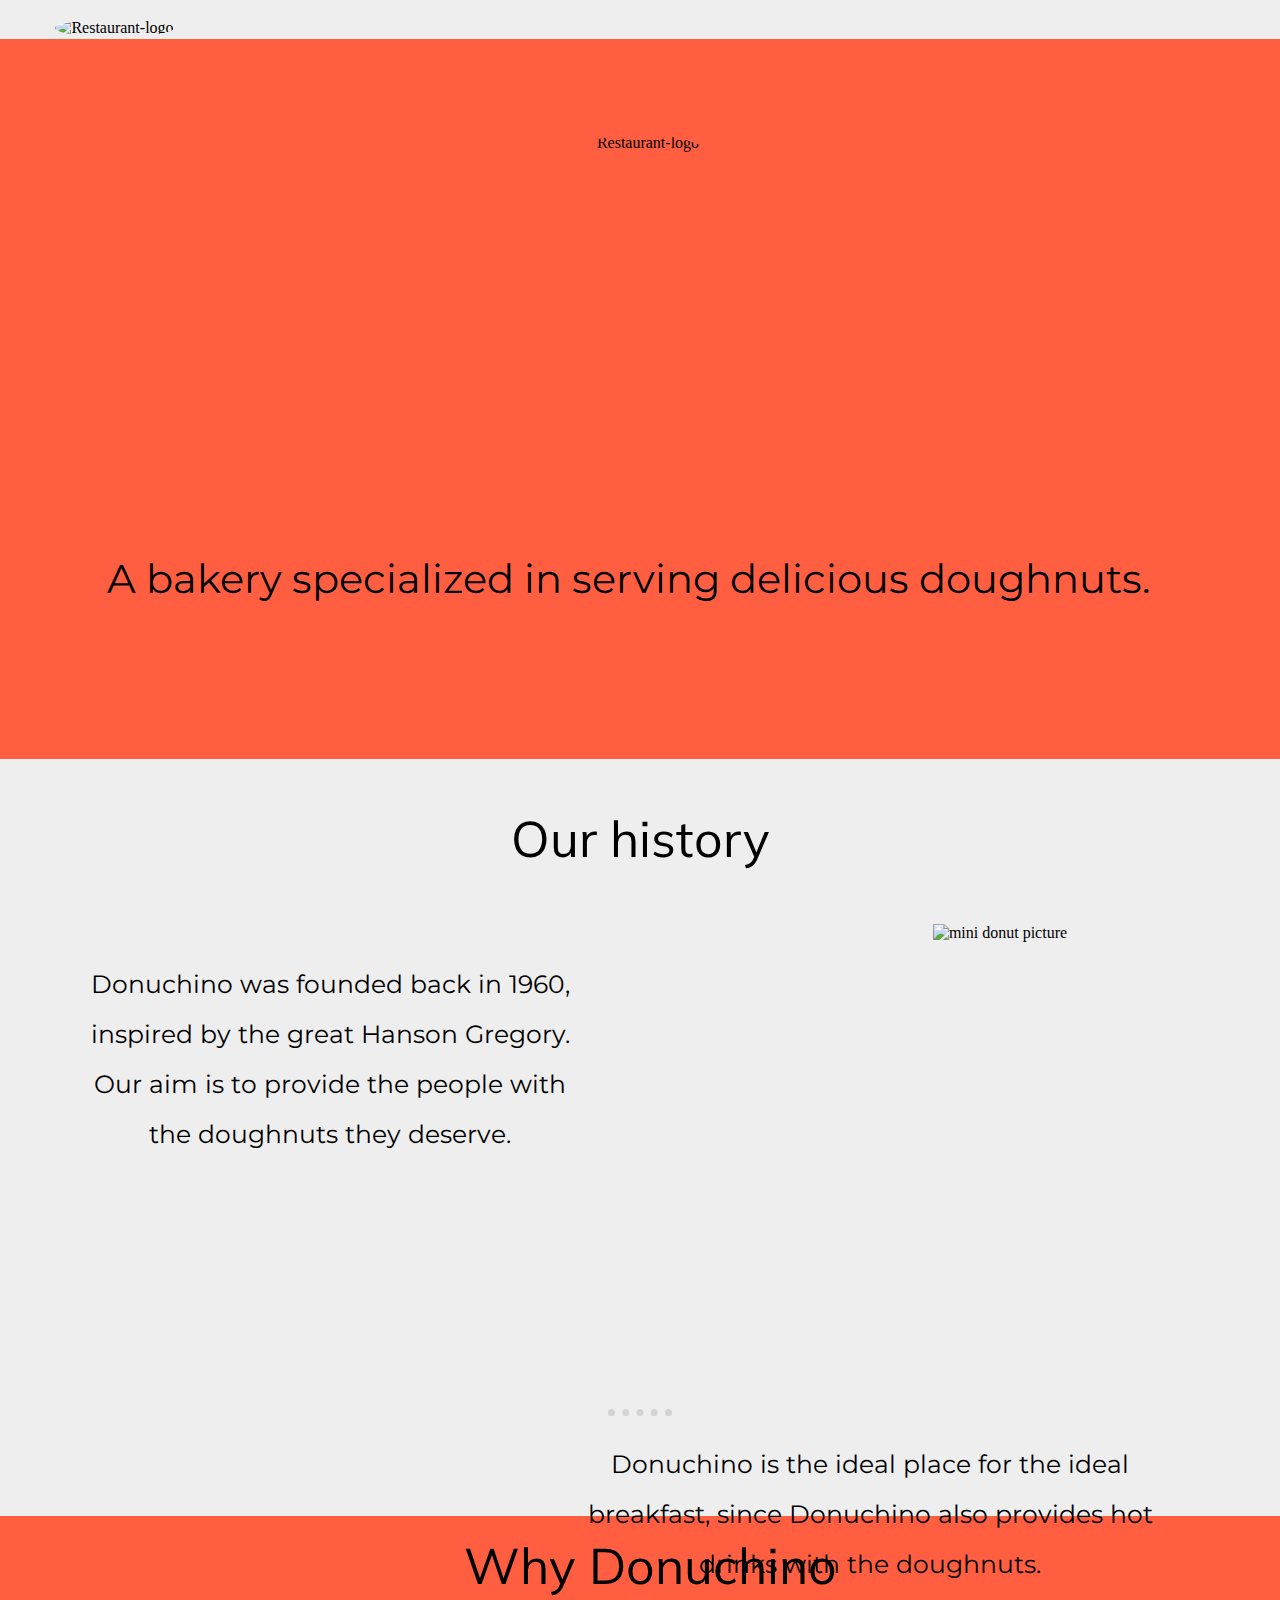
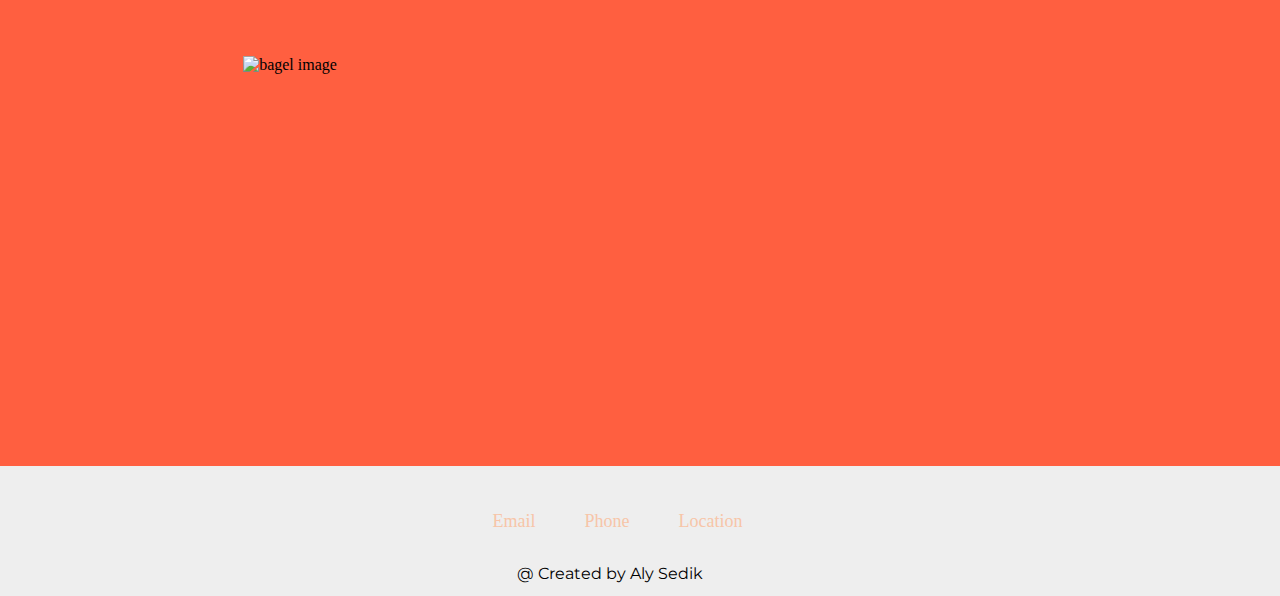
==== index.html @ 7460e8a7 "add html and css files" ====
<!doctype html>
<html>
<head>
    <link rel="stylesheet" type="text/css" href="css/style.css">
    <title>Donuchino</title>
<link href="https://fonts.googleapis.com/css2?family=Montserrat:wght@300&family=Mulish:wght@300&family=Noto+Sans+JP:wght@300&display=swap" rel="stylesheet">
<header>
  <div id="header">
  <img class="main-img"src="image/Donuchino.jpeg" alt="Restaurant-logo">
  <a class="Top-bar" href="menu.html">Menu</a>
  <a class="Top-bar" href="about-us.html">About us</a>
  <a class="Top-bar" href="index.html">Home</a>
</div>
</header>
</head>
 <body>
   <div class="top-container">
 	<img class="image" src="image/Donuchino.jpeg" alt="Restaurant-logo">
  <p class="mainp">A bakery specialized in serving delicious doughnuts.</p>
</div>
<div class="middle-container">
    <p class="Our-history">Our history</p>
    <p class="history-paragraph">Donuchino was founded back in 1960, inspired by the great Hanson Gregory. Our aim is to provide the people with the doughnuts they deserve. </p>
    <img class="mini-donut-image" src="image/mini-donut copy.png" alt="mini donut picture">
</div>
<hr>
<div class="bottom-container">
  <p class="why-choose">Why Donuchino</p>
  <img class="bagel-image" src="image/donut2.png" alt="bagel image">
  <p class="why-paragraph">Donuchino is the ideal place for the ideal breakfast, since Donuchino also provides hot drinks with the doughnuts. </p>
</div>
</body>
<footer class="footer">
  <a class="footer-paragraph" href="mailto:ali.m.sdeadthug@gmail.com">Email</a>
  <a class="footer-paragraph"href="tel:+2001124228316">Phone</a>
  <a class="footer-paragraph" href="https://www.google.com/maps/place/Brew+and+Chew/@31.2253846,29.9507281,17.38z/data=!4m12!1m6!3m5!1s0x14f5c4c23e134f91:0xcc9495c061a27cf3!2sKafr+Abdou+Charity+Association!8m2!3d31.2251837!4d29.9525975!3m4!1s0x14f5c4c2456079ef:0xc2ca46369021ce85!8m2!3d31.2257895!4d29.9530837">Location</a>
  <p class="last-sentence">@ Created by Aly Sedik</p>
</footer>
</html>
---- css/style.css ----
body {
  background-color: #EEEEEE;
  text-align: center;
  margin: 0;
}
h1 {
  font-size: 90px;
  font-family: cursive;
  margin: 100px auto;
}

hr {
  border-style: none;
border-top-style: dotted;
border-color: lightgrey;
border-width: 7px;
width: 5%;
margin: 100px auto;
}
p {
  line-height: 2;
  font-family: 'Montserrat', sans-serif;
}

.top-container {
  background-color: #FF5F40;
  position: relative;
  height: 650px;
padding-top: 70px;
}
.middle-container {
  height: 500px;
  width: 500px;
  margin-right: 0;
}
.bottom-container {
  background-color: #FF5F40;
  height: 550px;
  width: 100%;
}
.menu-top-container {
background-color: #FF5F40;
height: 450px;
}
.menu-middle-container {
 font-size: 30px;
}
.menu-bottom-container {
  background-color: #FF5F40;
  padding-top: 10px;
}
.about-middle-container {
  background-color: #FF5F40;
  height: 500px;
  width: 100%;
  margin-right: 0;
}
.about-bottom-container {
  height: 550px;
  width: 100%;
}
.mainp {
  position: absolute;
  bottom: 100px;
  right: 130px;
  font-family: 'Montserrat', sans-serif;
  font-size: 40px;
}
.image {
   height: 350px;
   width: 350px;
   border-radius: 50%;
   position: absolute;
   left: 430px;
   right: 430px;
   bottom: 250px;
   margin: 50px auto 25px auto;
}
.saso {
	font-size: 50px;
	font-family: sans-serif;

}
.main {
    font-size: 150px;
    font-family: cursive;
    text-align: center;
 }
 .menu {
 	font-size: 80px;
  margin-top: 0;
  font-family: 'Noto Sans JP', sans-serif;
 }
 .CD {
 	font-size: 90px;
 	font-family: cursive;
 	text-align: center;
 }
.imgflow {
  height: 200px;
  width: 200px;
  border-radius: 50%;
}
.no-delivery {
  margin-bottom: 0;
}
.quote {
   font-size: 40px;
   font-family: cursive;
   padding-top: 50px;
}

.Top-bar {
  text-decoration: none;
  color: #FF5F40;
  position: relative;
  left: 400px;
  bottom: 40px;
  margin-right: 50px;
  font-size: 20px;
  font-family: 'Noto Sans JP', sans-serif;
}
.Top-bar:hover {
  text-decoration: none;
  color: black;
}
#header {
  margin-top: 0px;
  margin-bottom: 0;
  padding-top: 10px;
  position: relative;
}
.main-img {
  height: 100px;
  width: 100px;
  border-radius: 50%;
  position: relative;
  right: 350px;
}

.mini-donut-image {
  height: 300px;
  width: 300px;
  position: relative;
  left: 750px;
  bottom: 260px;
}
.Our-history {
font-size: 50px;
font-family: 'Mulish', sans-serif;
position: relative;
left: 390px;
bottom: 20px;
}
.history-paragraph {
  font-size: 25px;
  position: relative;
  left: 80px;
}
.bagel-image {
  height: 300px;
  width: 300px;
  position: relative;
  right: 350px;
  bottom: 10px;
}
.why-choose {
  font-size: 50px;
  font-family: 'Mulish', sans-serif;
  position: relative;
  left: 10px;
}
.why-paragraph {
  font-size: 25px;
  position: relative;
  left: 580px;
  bottom: 270px;
  padding-right: 700px;
}
.footer {
  height: 130px;
}
.footer-paragraph {
  text-decoration: none;
  color: #F7C5A8;
  font-size: 18px;
  position: relative;
  top: 45px;
  margin-right: 45px;
}
.footer-paragraph:hover {
  color: #FF5F40;
}
.last-sentence {
  position: relative;
  top: 55px;
  right: 30px;
}
.about-us-paragraph {
  font-size: 25px;
  position: relative;
  top: 85px;
}
.about-us {
  font-size: 75px;
  margin-top: 0;
  font-family: 'Noto Sans JP', sans-serif;
}
.maboutus-paragraph {
  font-size: 25px;
  position: relative;
  right: 550px;
  top: 30px;
  padding-left: 600px;
}
.about-us-image {
  height: 300px;
  width: 300px;
  position: relative;
  left: 350px;
  bottom: 200px;
}
.hamasa {
  float: right;
}
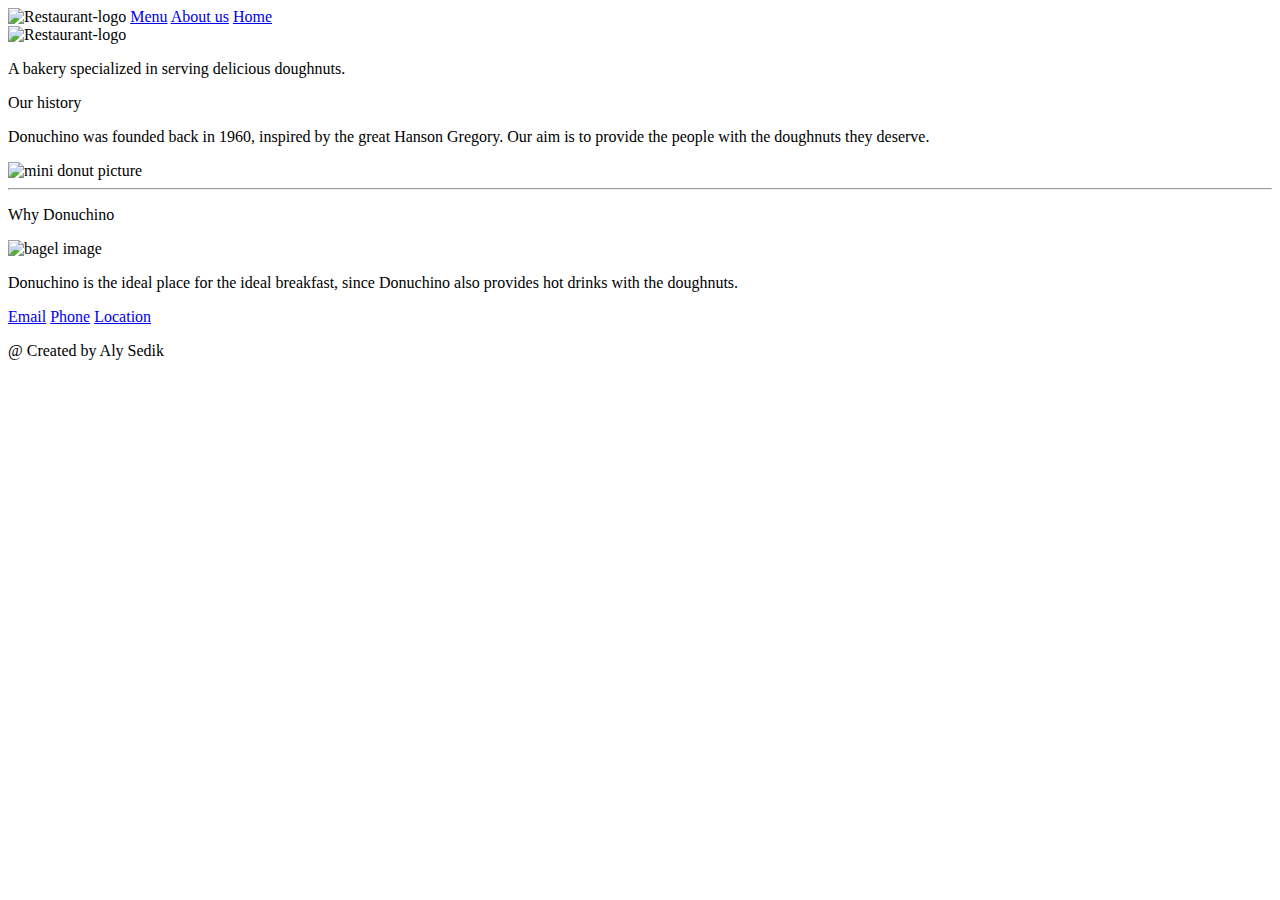
==== commit 1df06a51: "add index.html file" ====
--- a/index.html
+++ b/index.html
@@ -1,6 +1,7 @@
 <!doctype html>
 <html>
 <head>
+  <meta charset="utf-8">
     <link rel="stylesheet" type="text/css" href="css/style.css">
     <title>Donuchino</title>
 <link href="https://fonts.googleapis.com/css2?family=Montserrat:wght@300&family=Mulish:wght@300&family=Noto+Sans+JP:wght@300&display=swap" rel="stylesheet">
